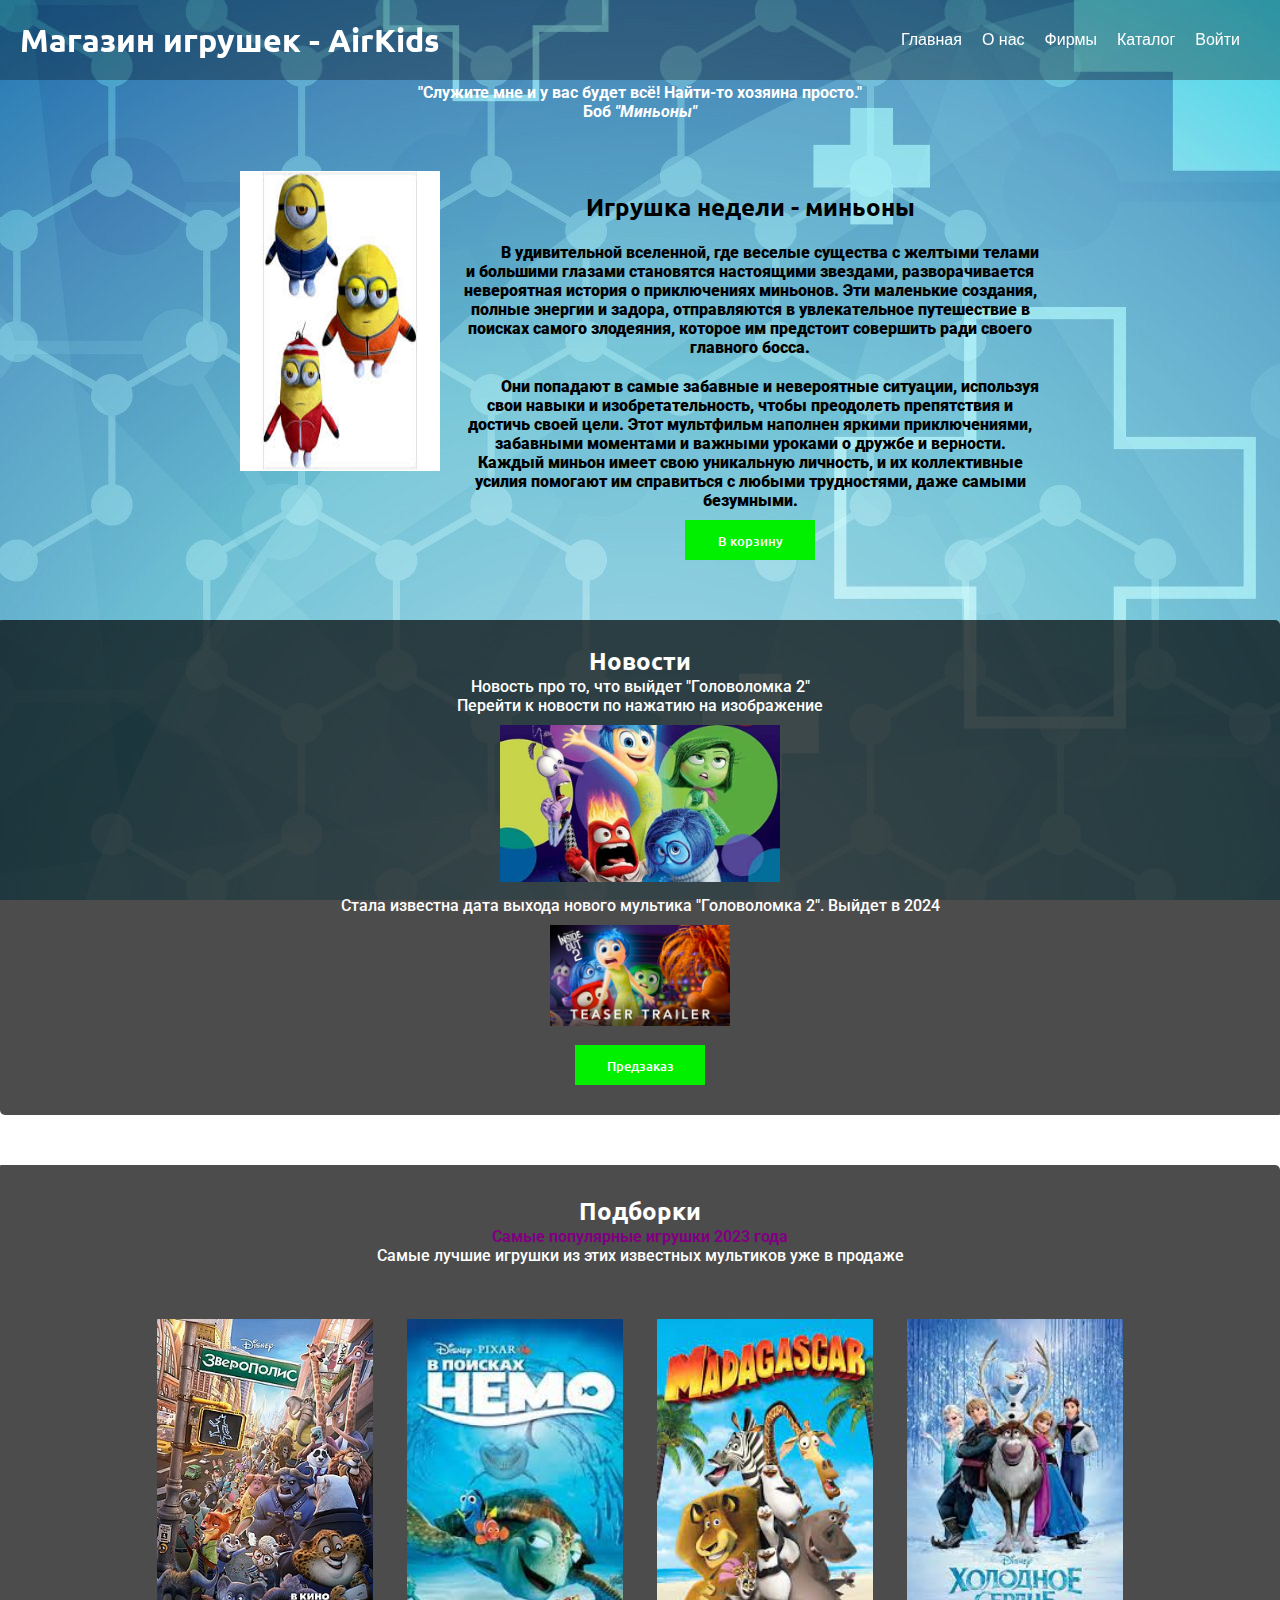
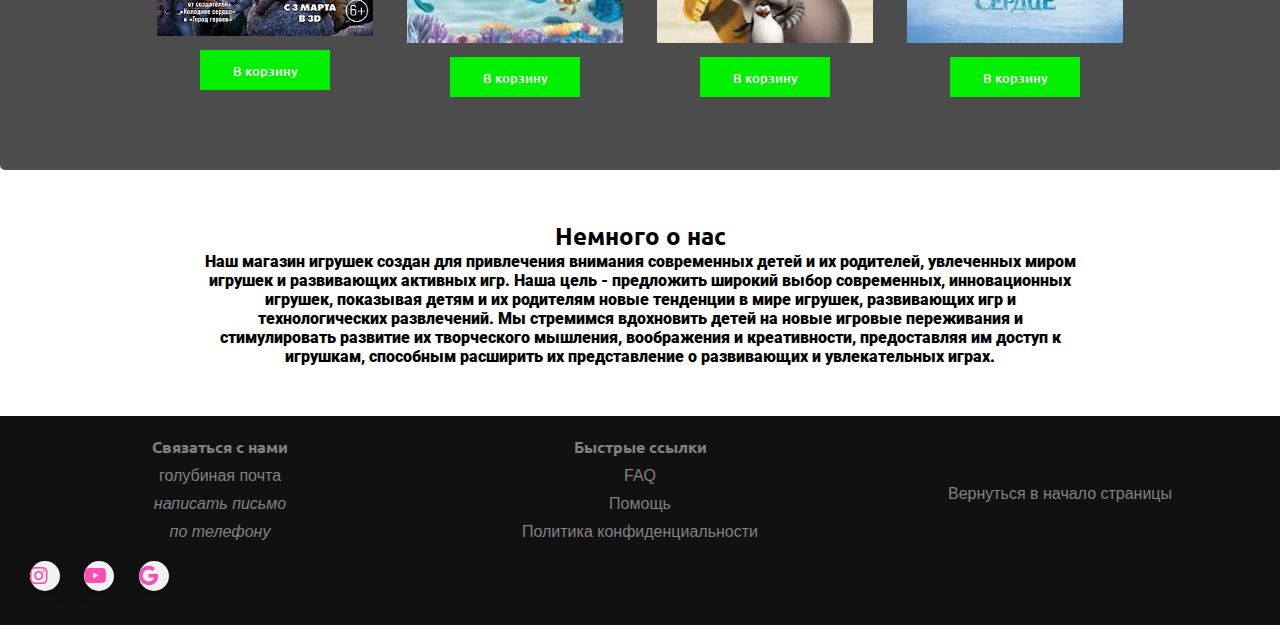
==== index.html @ b7596ed3 "Initial commit" ====
<!DOCTYPE html>
<html>
<head>
    <link rel="stylesheet" href="style.css">
    <meta charset="utf-8">
    <meta http-equip="X-UA-Compatible" content="IE = edge">
    <!-- <meta name = "viewport" content = "widht= device-width, initial-scale = 1, user-scalable=0"> -->
    <meta name="viewport" content="width=device-width, initial-scale=1.0">

    <link rel="icon" href="logo.png" type="image/x-icon">
    <title>Магазин игрушек</title>
</head>

<body>
<div class="body">
    <header class="transparent-header">
        <div class="logo">

            <h1>Магазин игрушек - AirKids</h1>
        </div>
        <nav>
            <ul>
                <li><a href="index.html">Главная </a></li>
                <li><a href="about.html">О нас</a></li>
                <li><a href="allbooks.html">Фирмы</a></li>
                <li><a href="comics.html">Каталог</a></li>
                <li><a href="buy.html"> Войти </a></li>

            </ul>
        </nav>
        <div class="menu-toggle" onclick="toggleMenu()">☰</div>
    </header>
    <main>
        <div class="bookday">
            <figure>
                <a name="начало">
                    <figcaption><b>"Служите мне и у вас будет всё! Найти-то хозяина просто."</b><br>
                        <b>Боб</b> <cite><b>"Миньоны"</b></cite>
                </a>
                </figcaption>
        </div>

        <div class="some">
            <div class="grid-container">
                <div class="grid-item">
                    <img src="images/minions.jpeg" alt="Изображение" width="250px">
                </div>
                <div class="grid-item">
                    <p>
                    <h2> Игрушка недели - миньоны </h2></p>
                    <strong>
                        <p class="red-indent">
                            В удивительной вселенной, где веселые существа с желтыми телами и большими глазами
                            становятся настоящими звездами, разворачивается невероятная история о приключениях миньонов.
                            Эти маленькие создания, полные энергии и задора, отправляются в увлекательное путешествие в
                            поисках самого злодеяния, которое им предстоит совершить ради своего главного босса.
                        </p>
                        <p class="red-indent">
                            Они попадают в самые забавные и невероятные ситуации, используя свои навыки и
                            изобретательность, чтобы преодолеть препятствия и достичь своей цели. Этот мультфильм
                            наполнен яркими приключениями, забавными моментами и важными уроками о дружбе и верности.
                            Каждый миньон
                            имеет свою уникальную личность, и их коллективные усилия помогают им справиться с любыми
                            трудностями, даже самыми безумными.
                        </p></strong>
                    <div class="frame">
                        <button class="custom-btn btn-3" id="incrementButton"><span>В корзину</span></button>
                        <script src="script.js" type="text/javascript"></script>
                    </div>
                </div>
            </div>
        </div>


        <article class="news">
            <p><a name="Новости"><h2>Новости</h2></a></p>
            Новость про то, что выйдет "Головоломка 2"<br>
            Перейти к новости по нажатию на изображение
            <p>
                <a href="https://cybersport.metaratings.ru/articles/maiya-khouk-v-roli-trevozhnosti-chto-izvestno-o-multfilme-golovolomka-2/">

                    <img src="images/inside_out3.jpg" width="300px" title="скоро выйдет 'Головоломка 2'"></a></p>

            Стала известна дата выхода нового мультика "Головоломка 2". Выйдет в 2024<br>
            <img src="images/inside_out2.jpg" width="200px"><br>

            <button class="custom-btn btn-3" id="incrementButton"><span>Предзаказ</span></button>
        </article>



        <section class="podbor">
            <h2 style="margin-top: 20px;"> Подборки </h2>
            <a id="подборка" href="https://www.toybytoy.com/toy/The-most-popular-toys-of-2023">Самые популярные игрушки
                2023 года </a>
            Самые лучшие игрушки из этих известных мультиков уже в продаже<br>
            <div class="contain">
                <div class="grid">
                    <div>
                        <div class="item">
                            <div class="content">
                                <div class="content-overlay"></div>
                                <img src="images/zootopia.jpg" width="200px" alt="Изображение 2">
                                <div class="content-details fadeIn-bottom">
                                    <h3 class="content-title">Зверополис</h3>
                                    <p class="content-text">В этом анимационном фильме от Disney город населен
                                        разнообразными животными, каждое из которых пытается найти свое место в мире,
                                        пока неожиданные обстоятельства сводят вместе пару необычных друзей -
                                        лисицу-мошенницу и заяц-полицейского. Вместе им предстоит разгадать тайны и
                                        раскрывать темные заговоры в Зверополисе.</p>
                                </div>
                            </div>
                            <div class="frame">
                                <button class="custom-btn btn-3" id="incrementButton"><span>В корзину</span></button>
                                <script src="script.js" type="text/javascript"></script>
                            </div>
                        </div>
                    </div>

                    <div>
                        <div class="item">
                            <div class="content">

                                <div class="content-overlay"></div>

                                <img src="images/nemo.jpeg" width="200px" alt="Изображение 2">
                                <div class="content-details fadeIn-bottom">
                                    <h3 class="content-title">В поисках Немо</h3>
                                    <p class="content-text">Эта легендарная анимационная история от Pixar рассказывает о
                                        приключениях забавной рыбки по имени Марлин, отправившейся на поиски своего сына
                                        Немо, попавшего в аквариум забытого зубатки. Во время своего путешествия Марлин
                                        встречает множество интересных персонажей, погружаясь в захватывающие подводные
                                        приключения.</p>
                                </div>
                            </div>
                            <div class="frame">
                                <button class="custom-btn btn-3" id="incrementButton"><span>В корзину</span></button>
                                <script src="script.js" type="text/javascript"></script>
                            </div>
                        </div>
                    </div>

                    <div>
                        <div class="item">
                            <div class="content">

                                <div class="content-overlay"></div>

                                <img src="images/madagascar.jpeg" width="200px" alt="Изображение 2">

                                <div class="content-details fadeIn-bottom">
                                    <h3 class="content-title">Мадагаскар</h3>
                                    <p class="content-text">В этом анимационном фильме четверка забавных животных - лев
                                        Алекс, зебра Марти, жираф Мелман и бегемотиха Глория - случайно попадает на
                                        остров Мадагаскар, где им предстоит столкнуться с дикой природой и познакомиться
                                        с местными обитателями.</p>
                                </div>
                            </div>
                        </div>
                        <div class="frame">
                            <button class="custom-btn btn-3" id="incrementButton"><span>В корзину</span></button>
                        </div>
                    </div>

                    <div>
                        <div class="item">
                            <div class="content">

                                <div class="content-overlay"></div>

                                <img src="images/frozen.jpeg" width="200px" alt="Изображение 2">
                                <div class="content-details fadeIn-bottom">
                                    <h3 class="content-title">Холодное сердце</h3>
                                    <p class="content-text">Этот анимационный блокбастер от Disney рассказывает историю
                                        о сестрах-принцессах, Эльзе и Анне. Эльза обладает волшебными способностями,
                                        способными вызывать зимние явления, и после того, как она случайно причиняет
                                        вред своими силами, Анна отправляется на поиски ее и ищет способ примирить
                                        сестер и спасти королевство от вечной зимы.</p>
                                </div>
                            </div>
                        </div>
                        <div class="frame">
                            <button class="custom-btn btn-3" id="incrementButton"><span>В корзину</span></button>
                        </div>
                    </div>

                </div>
            </div>
        </section>




        <section class="some">
            <h2> Немного о нас </h2>
            <p><strong>Наш магазин игрушек создан для привлечения внимания современных детей и их родителей, увлеченных
                миром игрушек и развивающих активных игр. Наша цель - предложить широкий выбор современных,
                инновационных игрушек, показывая детям и их родителям новые тенденции в мире игрушек, развивающих игр и
                технологических развлечений. Мы стремимся вдохновить детей на новые игровые переживания и стимулировать
                развитие их творческого мышления, воображения и креативности, предоставляя им доступ к игрушкам,
                способным расширить их представление о развивающих и увлекательных играх.</p></strong>
        </section>


    </main>


    <footer>
        <div class="foot">
            <div class="contact-info">
                <a name="конец страницы" id="связь"><h4>Cвязаться с нами</h4></a>
                <ul>
                    <li><a href="#">голубиная почта</a><br></li>
                    <address>
                        <li><a href="mailto:obeliskbooks@gmail.com">написать письмо</a><br></li>
                        <li><a href="tel:89347285674">по телефону</a><br></li>
                    </address>
            </div>
            <div class="quick-links">
                <h4>Быстрые ссылки</h4>
                <ul>
                    <li><a href="#">FAQ</a></li>
                    <li><a href="#">Помощь</a></li>
                    <li><a href="#">Политика конфиденциальности</a></li>
                </ul>
            </div>
            <a href="#начало"> Вернуться в начало страницы</a>
        </div>
        <div class="spaci">
            <div class="body1">
                <link rel="stylesheet" href="https://cdnjs.cloudflare.com/ajax/libs/font-awesome/6.0.0/css/all.min.css">
                <div class="middle">
                    <a class='btn' href="#">
                        <i class="fab fa-instagram"></i>
                    </a>
                    <a class='btn' href="#">
                        <i class="fab fa-youtube"></i>
                    </a>
                    <a class='btn' href="#">
                        <i class="fab fa-google"></i>
                    </a>
                </div>
            </div>
        </div>

    </footer>
    <script src="scripts.js"></script>
</body>
</html>
---- style.css ----
@import url('https://fonts.googleapis.com/css2?family=Ubuntu&display=swap');
@import url('https://fonts.googleapis.com/css2?family=Roboto:wght@100&display=swap');
h1, h2, h3, h4{
  font-family: "Ubuntu";
  text-align: center;
}

* {
    margin: 0;
    padding: 0;
    box-sizing: border-box;
}


html{
     margin: 0;
     padding: 0;
     font-family: 'Lora', sans-serif;
     background-image: url('images/background.jpg');
     background-size: cover;
     background-position: center;
     background-attachment: fixed;
}


.transparent-header {
    position: fixed;
    top: 0;
    width: 100%;
    padding: 20px;
    background-color: rgba(0, 0, 0, 0.3);
    transition: background-color 0.5s ease;
    z-index: 1000; /* Устанавливаем z-index, чтобы шапка оставалась выше контента */
    display: flex;
    justify-content: space-between; /* Равномерно распределить элементы по горизонтали */
    align-items: center;
    margin-bottom: 40px;
  }

  .logo h1 {
    margin: 0;
    color: #fff;
  }

  nav ul {
    list-style: none;
    margin: 0;
    display: flex;
    white-space: nowrap;
  }

  nav ul li {
    margin-right: 20px;
  }

  nav ul li a {
    text-decoration: none;
    color: #fff;
    transition: color 0.3s ease;
    display: inline-block;
  }

  nav ul li a:hover {
    color: #818181;
  }

  .bookday{
    margin-top: 83px;
    text-align: center;
    font-family: "Roboto";
    color: white;
    font-weight: 500;
  }

  .some{
    text-align: center;
    font-family: "Roboto";
    margin: 50px 200px;
    color: black;
    font-weight: 800;
    font-
    > h2{
      font-family: "Ubuntu";
    }
  }


.red-indent {
  text-indent: 40px; /* Размер отступа, который задает красную строку */
  margin: 0; /* Избавляемся от внешних отступов у параграфа */
}

.red-indent br + * {
  margin-left: 40px; /* Размер отрицательного отступа, чтобы создать красную строку */
}


  .transparent-header nav ul li {
    display: inline-block;
    margin-right: 20px;
  }

  .transparent-header nav ul li a {
    text-decoration: none;
    color: #fff;
    transition: color 0.3s ease;
  }

  .transparent-header nav ul li a:hover {
    color: #818181;
  }



.text-content {
  max-width: 400px; /* Регулируйте максимальную ширину текста по вашему усмотрению */
}


.text-content{
  position: relative;
  text-align: left;
}


@media (max-width: 768px){

    .logo{
      display:flex;
      width: 100%; /* Make the logo span the full width */
      justify-content: center; /* Center the content horizontally within the logo */
      align-items: center;
    }
 .transparent-header nav ul {
        display: none;
        flex-direction: column;
        position: absolute;
        top: 70px; /* Adjust as needed */
        left: 0;
        width: 100%;
        background-color: rgba(0, 0, 0, 0.9);
        z-index: 1001; /* Higher than the header */
    }

  .transparent-header nav ul.show {
    display: flex;
  }

  .transparent-header nav ul li {
      margin-right: 0;
      margin-bottom: 10px;
      visibility: visible;
      justify-content: center;
      text-align: center;
  }

    .menu-toggle {
      display: block;
      сursor: pointer;
      color: #fff;
      font-size: 22px; /* Initially hide the toggle button */
    }
}

.ots{
  margin-top: 80px;
    background-color: rgba(173, 160, 160, 0.6);
    color: black;
    > h2{
      margin-top: 30px;
    }
    > h3{
      margin-top: 30px;
    }

}

.karta {
    /* position: relative;
    padding-bottom: 75%; /* Высота блока для поддержки соотношения сторон */ */
    overflow: hidden;
    max-width: 600px; /* Максимальная ширина для контейнера с картой */
    margin: 0 auto;
}

.karta iframe {
    /* position: absolute;
    top: 0;
    left: 0; */
    width:100%;
    height: 400px;
}

/* Дополнительные стили или медиазапросы для мобильной версии при необходимости */
@media (max-width: 768px) {
    .karta {
        padding-bottom: 0; /* Сброс высоты для мобильной версии */
    }
}

@media (min-width: 769px) {
  .menu-toggle {
    display: none;
  }
}

/* Стили для больших экранов (ширина больше 600px) */
@media (min-width: 600px) {
  .grid-container {
    display: grid;
    margin: 40px;
    grid-template-columns: auto auto; /* Две ячейки в ряд */
    gap: 20px; /* Расстояние между ячейками */
  }

  .grid-item img {
    order: 1;
    width: 200px;
    height: 300px;
   /* Изображение слева */
  }

  .grid-item p {
    margin-top: 20px;
    color:black;
    font-weight: bolder;
    order: 2; /* Текст справа */
  }
}

.grid-item h3{
  color: black;
}

/* Стили для маленьких экранов (ширина меньше 600px) */
@media (max-width: 599px) {
  .grid-container {
    display: block; /* Элементы будут подряд (в столбце) */
  }

  .grid-item img{
    width:200px;
  }


  .grid-item p {
    width: 100%; /* Занимает всю ширину контейнера */
  }
}


.logo{
    display: flex;
    align-items: center;
    justify-content: space-between;; /* Добавляем центрирование по горизонтали */
    text-align: center; /* Убираем text-align */
    position: relative;
    top: 0;
    left: 0; /* Убираем лишний margin-left */
    width: 100%;  /* Добавляем фоновый цвет, чтобы текст был виден */
    height: 40px;
}


.news img {
    max-width: 100%;
    height: auto;
}

.movie-container{
  max-width: 2000px;
  height: auto;
  margin: 20px;
}

@media (max-width: 768px) {
    .header {
        flex-direction: column;
        text-align: center;
    }
    .asd nav{
      visibility: hidden;
    }

    .grid {
          grid-template-columns: repeat(auto-fill, minmax(150px, 1fr));
      }


    .main {
       padding: 0px;
       padding-bottom: 10px;
       text-align: center;
   }
   .main img {
        max-width: 100%;
        height: auto;
    }
   h1, h2, h3, h4 {
       font-size: 24px; /* Уменьшаем размер заголовков */
   }

}


h2 {
    font-size: 24px; /* Reduce the size of the heading */
}


@media (max-width: 480px) {
    .grid {
          grid-template-columns: repeat(auto-fill, minmax(100px, 1fr)); /* 1 столбец на мобильных устройствах */
    }
  }
}


.pop {
  text-align: center;
  font-family: "Roboto";
  color: white;
  font-weight: 500;
}

.main > img {
    text-align: center;
    padding: 0px;
    background-color: none;
}




.frame {
  display: flex;
  justify-content: center;
  flex-wrap: wrap;
  align-items: flex-start; /* Center-align the button grid vertically within the frame */
  height: auto;
  width: 90%;
  margin: 5px auto;
  text-align: center;
}

button {
  margin: 5px;
}
.custom-btn {
  width: auto;
  height: auto;
  color: #fff;
  margin: 5px 0;
  font-family: 'Ubuntu', sans-serif;
  font-weight: 500;
  background: transparent;
  cursor: pointer;
  position: relative;
  /* display: inline-block; */
  outline: none;
}

  .grid > * {

   margin: 20px 0px;

 }

 .grid img{
   border-radius: 1px;
      width:  100%;
      height: 100%;
      object-fit: cover;
 }

.item {
    position: relative;
    overflow: hidden;
    text-align: center;
}

.content {
  position: relative;
  width: 90%;
  max-width: 400px;
  margin: auto;
  overflow: hidden;
   text-align: center;
}

.content .content-overlay {
  background: rgba(0,0,0,0.7);
  position: absolute;
  height: auto;
  width: auto;
  left: 0;
  top: 0;
  bottom: 0;
  right: 0;
  opacity: 0;
  -webkit-transition: all 0.4s ease-in-out 0s;
  -moz-transition: all 0.4s ease-in-out 0s;
  transition: all 0.4s ease-in-out 0s;
}

.content:hover .content-overlay{
  opacity: 1;
}

.content-image{
  width: 100%;
}

.content-details {
  position: absolute;
  text-align: center;
  padding-left: 1em;
  padding-right: 1em;
  width: 100%;
  top: 50%;
  left: 50%;
  opacity: 0;
  -webkit-transform: translate(-50%, -50%);
  -moz-transform: translate(-50%, -50%);
  transform: translate(-50%, -50%);
  -webkit-transition: all 0.3s ease-in-out 0s;
  -moz-transition: all 0.3s ease-in-out 0s;
  transition: all 0.3s ease-in-out 0s;
}

.content:hover .content-details{
  top: 50%;
  left: 50%;
  opacity: 1;
}

.content-details h3{
  color: #fff;
  font-weight: 500;
  letter-spacing: 0.15em;
  margin-bottom: 0.5em;
  text-transform: uppercase;
}

.content-details p{
  color: #fff;
  font-size: 0.8em;
}

.fadeIn-bottom{
  top: 80%;
}

.grid {
    display: grid;
    grid-template-columns: repeat(auto-fill, minmax(200px, 1fr));
    gap: 10px;
    padding: 5px;
    max-width: 1000px;
    margin: 0 auto;
    width: 100%;
}

.contain {
  display: flex;
  justify-content: center;
  align-items: center;
  min-height: 55vh; /* Минимальная высота равная высоте видимой части окна */

}

.item {
    position: relative;
    overflow: hidden;
}

.allbooks{
  margin-top: 60px;
}


/* .grid img {
    width: 100%;
    height: auto;
    display: block;
    transition: transform 0.3s;
} */

/* .item:hover img {
    transform: scale(1.1);
} */
.second a{
    background-color: #0066FF;
    width: 600px;
    text-decoration: none;
    font-weight: bold;
    color: white;
    padding: 5px 10px 5px 10px;
    margin-top: 10px; /* Remove the extra colon here */
   display: inline-block;
}

.podbor{
  margin: 50px 0;
  padding: 10px 0px;
  text-align:center;
  font-family: "Roboto";
  color: white;
  font-weight: 500;
  padding-bottom: : 10px;
  list-style-type: none;
  border: 0px solid white;
  border-radius: 1px 5px;
  width: 100%;
  text-align: center;
  /* background-color: black; */
  background-color: rgba(0, 0, 0, 0.7);
  position:relative;
  > a{
    display: block;
    text-decoration: none;
    font-weight: bold;
    text-align:center;
    color: #800080;
  }

}
.podbor a:hover{
  color: #f1f1f1;
}

.news{
  padding: 25px 0px;
  text-align:center;
  font-family: "Roboto";
  color: white;
  font-weight: 500;
  margin-bottom: 10px;
  padding-bottom: : 10px;
  list-style-type: none;
  border: 0px solid white;
  border-radius: 1px 5px;
  width: 100%;
  text-align: center;
  background-color: rgba(0, 0, 0, 0.7);
  position:relative;
  > a{
    display: block;
    text-decoration: none;
    font-weight: bold;
    text-align:center;
    color: #818181;
  }
}

.section {
  display: none;
  padding: 2rem;

  @media screen and (min-width: 768px) {
    padding: 4rem;
  }

  @supports(display: grid) {
    display: block;
  }
}


.btn-3 {
  background: rgb(0,240,0);
  width: 130px;
  height: 40px;
  line-height: 42px;
  padding: 0;
  border: none;

}
.btn-3 span {
  position: relative;
  display: block;
  width: 100%;
  height: 100%;
}
.btn-3:before,
.btn-3:after {
  position: absolute;
  content: "";
  right: 0;
  top: 0;
  background: rgba(0,240,0);
  transition: all 0.3s ease;
}
.btn-3:before {
  height: 0%;
  width: 2px;
}
.btn-3:after {
  width: 0%;
  height: 2px;
}
.btn-3:hover{
  background: transparent;
  box-shadow: none;
}
.btn-3:hover:before {
  height: 100%;
}
.btn-3:hover:after {
  width: 100%;
}
.btn-3 span:hover{
   color: rgba(0,240,0);
}
.btn-3 span:before,
.btn-3 span:after {
  position: absolute;
  content: "";
  left: 0;
  bottom: 0;
  background: rgba(0,240,0);
  transition: all 0.3s ease;
}
.btn-3 span:before {
  width: 2px;
  height: 0%;
}
.btn-3 span:after {
  width: 0%;
  height: 2px;
}
.btn-3 span:hover:before {
  height: 100%;
}
.btn-3 span:hover:after {
  width: 100%;
}
.news img{
  text-align: center;
  padding: 10px;
  background-color: none;
}

.foot{
  display: grid;

  grid-template-columns:repeat(auto-fill, minmax(300px, 1fr)) ; /* Добавлен столбец для Quick Links */
  gap: 20px;
  text-align:center;
  color: #818181;
  align-items: center;
  > a{
    color: #818181;
    text-decoration: none;
  }
}

.btn {
    display: inline-block;
    width: 30px;
    height: 30px;
    background: #f1f1f1;
    margin: 10px;
    border-radius: 50%;
    box-shadow: 0 5px 15px -5px #00000070;
    color: #f74fb4;
    overflow: hidden;
    position: relative;
  }

  .btn i {
    line-height: 30px;
    font-size:20px;
    transition: 0.2s linear;

  }
  .btn:hover i {
    transform:scale(1.3);
    color:#f1f1f1;
  }

  .btn::before{
    content: "";
    position: absolute;
    width: 120%;
    height: 120%;
    background: #f74fb4;
    transform:rotate(45deg);
    left: -110px;
    top: 90%;
  }
  .btn:hover::before{
    animation: anima 0.7s 1;
    top: -10%;
    left: -10%;
  }
  @keyframes anima{
    0%{
      left: -110%;
      top: 90%;
    }
    50%{
      left: 10%;
      top: -30%;
    }
    100%{
      top: -10%;
      left: -10%;
    }
  }
  .spaci{
    display: flex;
    justify-content: flex-start;
    align-items: center;
  }

footer {
  background-color: #111;
  padding: 20px;
}

.contact-info > a,
.quick-links > ul > li > a {
  color: #818181;
  text-decoration: none;
  transition: color 0.2s;
}

.contact-info h4,
.quick-links h4 {
  margin: 0;
}

/* .contact-info a[href^="tel"],
.contact-info a[href^="mailto"] {
  color: #818181;
  text-decoration: none;
} */

.contact-info a{
  color: #818181;
  text-decoration: none;
}

.contact-info li {
  margin: 10px 0;
}

.contact-info ul {
  list-style: none;
  padding: 0;
}

.quick-links ul {
  list-style: none;
  padding: 0;
}

.quick-links li {
  margin: 10px 0;
}

/* Media query для адаптивности */

@media (max-width: 768px) {
  .foot {
    grid-template-columns: 1fr;
    text-align: center;
  }
}


#counter{
  position: absolute;
    top: 0;
    right: 0;
    text-align: right;
    margin: 10px;
    font-size: 20px;
}

.form-container {
  display: flex;
  flex-direction: column;
  gap: 1em;
  align-items: center;
}

.form-field {
  width: 400px;
}
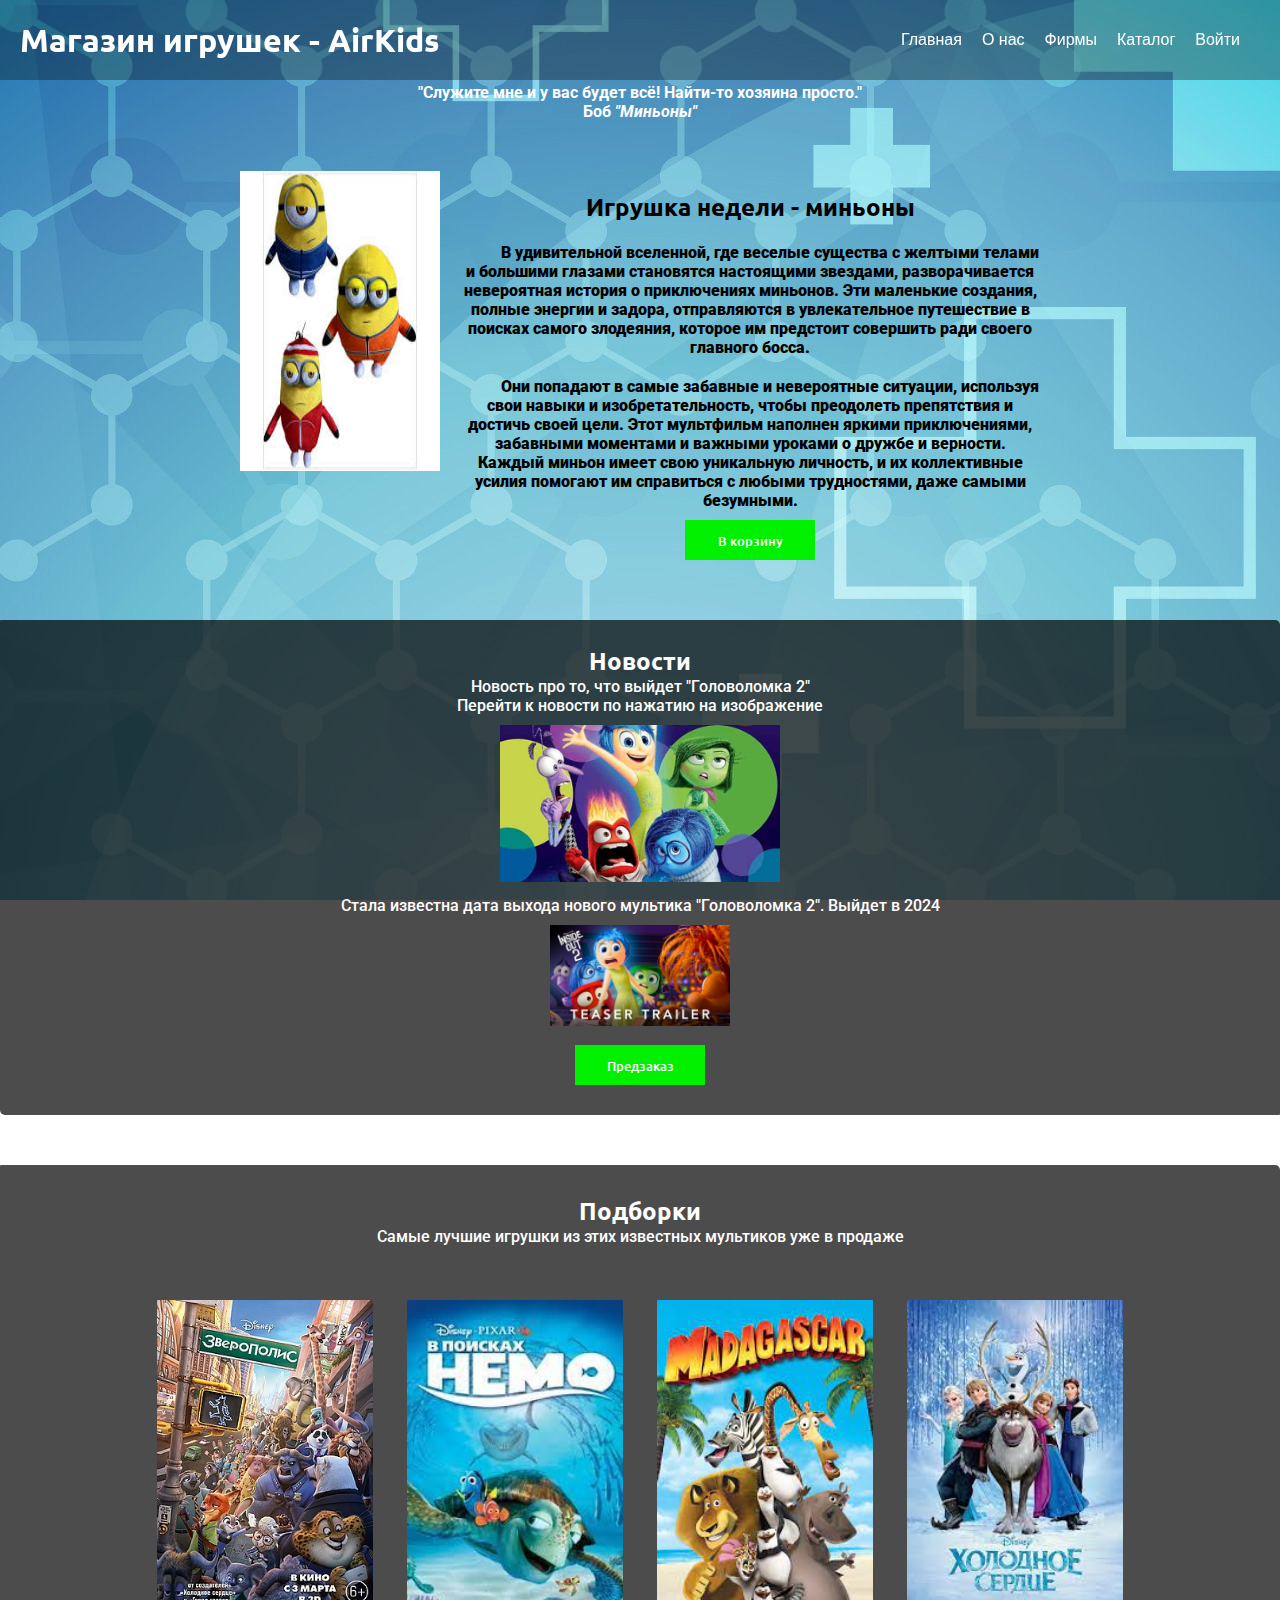
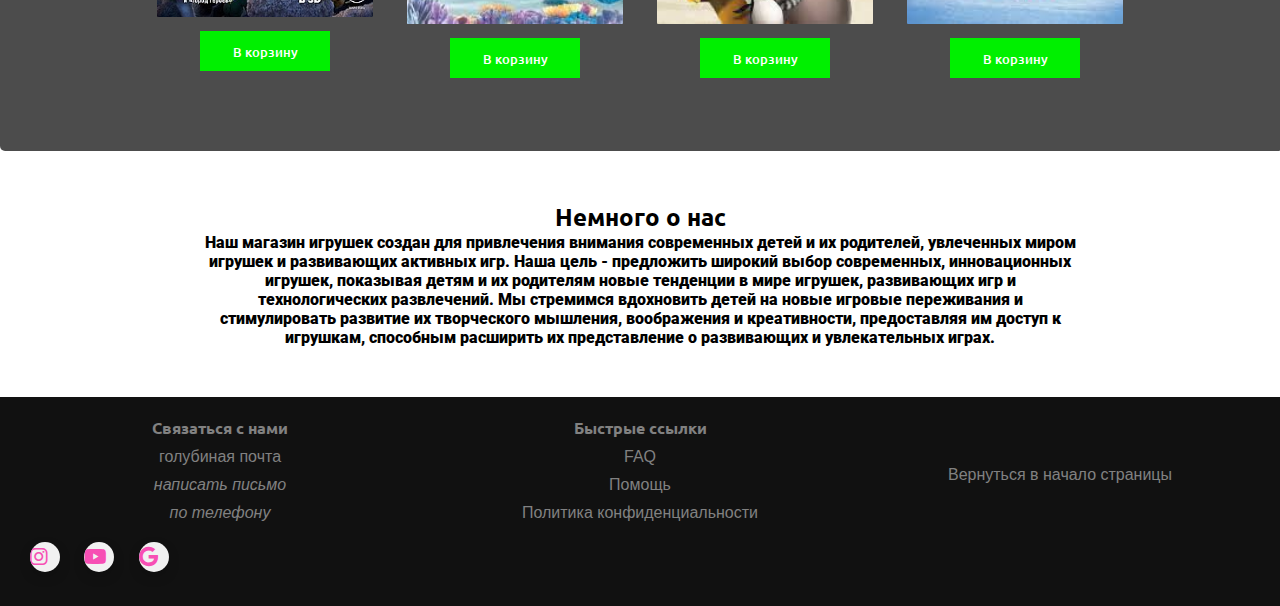
==== commit ef2966b6: "Remove link from main page" ====
--- a/index.html
+++ b/index.html
@@ -91,8 +91,6 @@
 
         <section class="podbor">
             <h2 style="margin-top: 20px;"> Подборки </h2>
-            <a id="подборка" href="https://www.toybytoy.com/toy/The-most-popular-toys-of-2023">Самые популярные игрушки
-                2023 года </a>
             Самые лучшие игрушки из этих известных мультиков уже в продаже<br>
             <div class="contain">
                 <div class="grid">
@@ -246,4 +244,4 @@
     </footer>
     <script src="scripts.js"></script>
 </body>
-</html>+</html>
